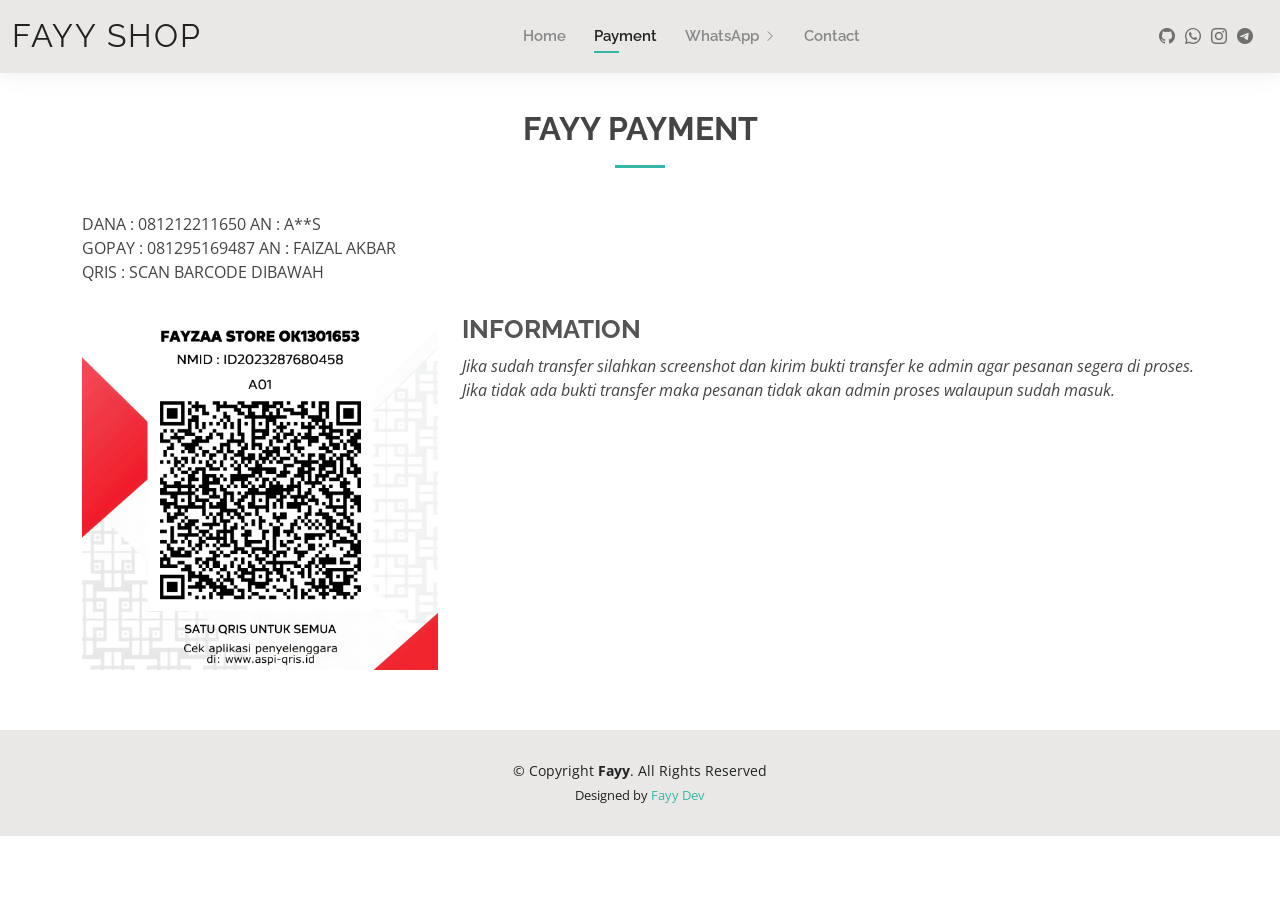
==== about.html @ c27b8fd0 "Fayy Dev" ====
<!DOCTYPE html>
<html lang="en">

<head>
  <meta charset="utf-8">
  <meta content="width=device-width, initial-scale=1.0" name="viewport">

  <title>Fayy Dev</title>
  <meta content="" name="description">
  <meta content="" name="keywords">

  <!-- Favicons -->
  <link href="assets/img/favicon.png" rel="icon">
  <link href="assets/img/apple-touch-icon.png" rel="apple-touch-icon">

  <!-- Google Fonts -->
  <link href="https://fonts.googleapis.com/css?family=Open+Sans:300,300i,400,400i,600,600i,700,700i|Raleway:300,300i,400,400i,500,500i,600,600i,700,700i|Poppins:300,300i,400,400i,500,500i,600,600i,700,700i" rel="stylesheet">

  <!-- Vendor CSS Files -->
  <link href="assets/vendor/aos/aos.css" rel="stylesheet">
  <link href="assets/vendor/bootstrap/css/bootstrap.min.css" rel="stylesheet">
  <link href="assets/vendor/bootstrap-icons/bootstrap-icons.css" rel="stylesheet">
  <link href="assets/vendor/boxicons/css/boxicons.min.css" rel="stylesheet">
  <link href="assets/vendor/glightbox/css/glightbox.min.css" rel="stylesheet">
  <link href="assets/vendor/swiper/swiper-bundle.min.css" rel="stylesheet">

  <!-- Template Main CSS File -->
  <link href="assets/css/style.css" rel="stylesheet">

  <!-- =======================================================
  * Template Name: Kelly
  * Updated: Sep 18 2023 with Bootstrap v5.3.2
  * Template URL: https://bootstrapmade.com/kelly-free-bootstrap-cv-resume-html-template/
  * Author: BootstrapMade.com
  * License: https://bootstrapmade.com/license/
  ======================================================== -->
</head>

<body>

  <!-- ======= Header ======= -->
  <header id="header" class="fixed-top">
    <div class="container-fluid d-flex justify-content-between align-items-center">

      <h1 class="logo me-auto me-lg-0"><a href="index.html">FAYY SHOP</a></h1>
      <!-- Uncomment below if you prefer to use an image logo -->
      <!-- <a href="index.html" class="logo"><img src="assets/img/logo.png" alt="" class="img-fluid"></a>-->

      <nav id="navbar" class="navbar order-last order-lg-0">
        <ul>
          <li><a href="index.html">Home</a></li>
          <li><a class="active" href="about.html">Payment</a></li>
          <li class="dropdown"><a href="#"><span>WhatsApp</span> <i class="bi bi-chevron-right"></i></a>
                <ul>
                  <li><a href="https://wa.me/17197668903">Cs 1</a></li>
                  <li><a href="https://wa.me/6281295169487">Cs 2</a></li>
                  <li><a href="https://wa.me/18186725811">Cs 3</a></li>
                  <li><a href="https://wa.me/18189627113">Cs 4</a></li>
                  <li><a href="https://wa.me/6281212211650">Cs 5</a></li>
                </ul>
              </li>
          <li><a href="contact.html">Contact</a></li>
        </ul>
        <i class="bi bi-list mobile-nav-toggle"></i>
      </nav><!-- .navbar -->

      <div class="header-social-links">
        <a href="https://github.com/Fayzaaup" class="twitter"><i class="bi bi-github"></i></a>
        <a href="https://wa.me/17197668903" class="facebook"><i class="bi bi-whatsapp"></i></a>
        <a href="https://instagram.com/@abcdefayza1" class="instagram"><i class="bi bi-instagram"></i></a>
        <a href="https://t.me/fayyshop10" class="linkedin"><i class="bi bi-telegram"></i></i></a>
      </div>

  </header><!-- End Header -->

  <main id="main">

    <!-- ======= About Section ======= -->
    <section id="about" class="about">
      <div class="container" data-aos="fade-up">

        <div class="section-title">
          <h2>FAYY PAYMENT</h2><br>
          <p>
            DANA : 081212211650 AN : A**S<br>
            GOPAY : 081295169487 AN : FAIZAL AKBAR<br>
            QRIS : SCAN BARCODE DIBAWAH
          </p>
        </div>

        <div class="row">
          <div class="col-lg-4">
            <img src="assets/img/qris.jpg" class="img-fluid" alt="">
          </div>
          <div class="col-lg-8 pt-4 pt-lg-0 content">
            <h3>INFORMATION</h3>
            <p class="fst-italic">
              Jika sudah transfer silahkan screenshot dan kirim bukti transfer ke admin agar pesanan segera di proses. Jika tidak ada bukti transfer maka pesanan tidak akan admin proses walaupun sudah masuk.
            </p>
            <!-- End Testimonials Section -->

  </main><!-- End #main -->

  <!-- ======= Footer ======= -->
  <footer id="footer">
    <div class="container">
      <div class="copyright">
        &copy; Copyright <strong><span>Fayy</span></strong>. All Rights Reserved
      </div>
      <div class="credits">
        <!-- All the links in the footer should remain intact. -->
        <!-- You can delete the links only if you purchased the pro version. -->
        <!-- Licensing information: https://bootstrapmade.com/license/ -->
        <!-- Purchase the pro version with working PHP/AJAX contact form: https://bootstrapmade.com/kelly-free-bootstrap-cv-resume-html-template/ -->
        Designed by <a href="https://wa.me/17197668903">Fayy Dev</a>
      </div>
    </div>
  </footer><!-- End  Footer -->

  <div id="preloader"></div>
  <a href="#" class="back-to-top d-flex align-items-center justify-content-center"><i class="bi bi-arrow-up-short"></i></a>

  <!-- Vendor JS Files -->
  <script src="assets/vendor/purecounter/purecounter_vanilla.js"></script>
  <script src="assets/vendor/aos/aos.js"></script>
  <script src="assets/vendor/bootstrap/js/bootstrap.bundle.min.js"></script>
  <script src="assets/vendor/glightbox/js/glightbox.min.js"></script>
  <script src="assets/vendor/isotope-layout/isotope.pkgd.min.js"></script>
  <script src="assets/vendor/swiper/swiper-bundle.min.js"></script>
  <script src="assets/vendor/waypoints/noframework.waypoints.js"></script>
  <script src="assets/vendor/php-email-form/validate.js"></script>

  <!-- Template Main JS File -->
  <script src="assets/js/main.js"></script>

</body>

</html>
---- assets/css/style.css ----
/**
* Template Name: Kelly
* Updated: Sep 18 2023 with Bootstrap v5.3.2
* Template URL: https://bootstrapmade.com/kelly-free-bootstrap-cv-resume-html-template/
* Author: BootstrapMade.com
* License: https://bootstrapmade.com/license/
*/

/*--------------------------------------------------------------
# General
--------------------------------------------------------------*/
body {
  font-family: "Open Sans", sans-serif;
  color: #444444;
}

a {
  color: #34b7a7;
  text-decoration: none;
}

a:hover {
  color: #51cdbe;
  text-decoration: none;
}

h1,
h2,
h3,
h4,
h5,
h6 {
  font-family: "Raleway", sans-serif;
}

#main {
  margin-top: 50px;
}

@media (max-width: 992px) {
  #main {
    margin-top: 30px;
  }
}

/*--------------------------------------------------------------
# Preloader
--------------------------------------------------------------*/
#preloader {
  position: fixed;
  top: 0;
  left: 0;
  right: 0;
  bottom: 0;
  z-index: 9999;
  overflow: hidden;
  background: #fff;
}

#preloader:before {
  content: "";
  position: fixed;
  top: calc(50% - 30px);
  left: calc(50% - 30px);
  border: 6px solid #34b7a7;
  border-top-color: #dcf5f2;
  border-radius: 50%;
  width: 60px;
  height: 60px;
  animation: animate-preloader 1s linear infinite;
}

@keyframes animate-preloader {
  0% {
    transform: rotate(0deg);
  }

  100% {
    transform: rotate(360deg);
  }
}

/*--------------------------------------------------------------
# Back to top button
--------------------------------------------------------------*/
.back-to-top {
  position: fixed;
  visibility: hidden;
  opacity: 0;
  right: 15px;
  bottom: 15px;
  z-index: 996;
  background: #34b7a7;
  width: 40px;
  height: 40px;
  border-radius: 50px;
  transition: all 0.4s;
}

.back-to-top i {
  font-size: 24px;
  color: #fff;
  line-height: 0;
}

.back-to-top:hover {
  background: #49cbbb;
  color: #fff;
}

.back-to-top.active {
  visibility: visible;
  opacity: 1;
}

/*--------------------------------------------------------------
# Header
--------------------------------------------------------------*/
#header {
  background: #e9e8e6;
  box-shadow: 0px 0px 25px 0 rgba(0, 0, 0, 0.08);
  z-index: 997;
  padding: 15px 0;
}

#header .logo {
  font-size: 32px;
  margin: 0;
  padding: 0;
  line-height: 1;
  font-weight: 400;
  letter-spacing: 2px;
  text-transform: uppercase;
}

#header .logo a {
  color: #222222;
}

#header .logo img {
  max-height: 40px;
}

@media (max-width: 992px) {
  #header .logo {
    font-size: 28px;
  }
}

/*--------------------------------------------------------------
# Header Social Links
--------------------------------------------------------------*/
.header-social-links {
  padding-right: 15px;
}

.header-social-links a {
  color: #6f6f6f;
  padding-left: 6px;
  display: inline-block;
  line-height: 0px;
  transition: 0.3s;
  font-size: 16px;
}

.header-social-links a:hover {
  color: #34b7a7;
}

/*--------------------------------------------------------------
# Navigation Menu
--------------------------------------------------------------*/
/**
* Desktop Navigation 
*/
.navbar {
  padding: 0;
}

.navbar ul {
  margin: 0;
  padding: 0;
  display: flex;
  list-style: none;
  align-items: center;
}

.navbar li {
  position: relative;
  padding: 10px 0 10px 28px;
}

.navbar a,
.navbar a:focus {
  display: flex;
  align-items: center;
  justify-content: space-between;
  font-family: "Raleway", sans-serif;
  font-size: 15px;
  font-weight: 600;
  color: #888888;
  white-space: nowrap;
  transition: 0.3s;
  position: relative;
}

.navbar a i,
.navbar a:focus i {
  font-size: 12px;
  line-height: 0;
  margin-left: 5px;
}

.navbar>ul>li>a:before {
  content: "";
  position: absolute;
  width: 0;
  height: 2px;
  bottom: -5px;
  left: 0;
  background-color: #34b7a7;
  visibility: hidden;
  width: 0px;
  transition: all 0.3s ease-in-out 0s;
}

.navbar a:hover:before,
.navbar li:hover>a:before,
.navbar .active:before {
  visibility: visible;
  width: 25px;
}

.navbar a:hover,
.navbar .active,
.navbar .active:focus,
.navbar li:hover>a {
  color: #222222;
}

.navbar .dropdown ul {
  display: block;
  position: absolute;
  left: 14px;
  top: calc(100% + 30px);
  margin: 0;
  padding: 10px 0;
  z-index: 99;
  opacity: 0;
  visibility: hidden;
  background: #fff;
  box-shadow: 0px 0px 30px rgba(127, 137, 161, 0.25);
  transition: 0.3s;
  border-radius: 4px;
}

.navbar .dropdown ul li {
  min-width: 200px;
  padding: 0;
}

.navbar .dropdown ul a {
  padding: 10px 20px;
  font-size: 15px;
  text-transform: none;
  font-weight: 600;
}

.navbar .dropdown ul a i {
  font-size: 12px;
}

.navbar .dropdown ul a:hover,
.navbar .dropdown ul .active:hover,
.navbar .dropdown ul li:hover>a {
  color: #34b7a7;
}

.navbar .dropdown:hover>ul {
  opacity: 1;
  top: 100%;
  visibility: visible;
}

.navbar .dropdown .dropdown ul {
  top: 0;
  left: calc(100% - 30px);
  visibility: hidden;
}

.navbar .dropdown .dropdown:hover>ul {
  opacity: 1;
  top: 0;
  left: 100%;
  visibility: visible;
}

@media (max-width: 1366px) {
  .navbar .dropdown .dropdown ul {
    left: -90%;
  }

  .navbar .dropdown .dropdown:hover>ul {
    left: -100%;
  }
}

/**
* Mobile Navigation 
*/
.mobile-nav-toggle {
  color: #222222;
  font-size: 28px;
  cursor: pointer;
  display: none;
  line-height: 0;
  transition: 0.5s;
}

.mobile-nav-toggle.bi-x {
  color: #fff;
}

@media (max-width: 991px) {
  .mobile-nav-toggle {
    display: block;
  }

  .navbar ul {
    display: none;
  }
}

.navbar-mobile {
  position: fixed;
  overflow: hidden;
  top: 0;
  right: 0;
  left: 0;
  bottom: 0;
  background: rgba(9, 9, 9, 0.9);
  transition: 0.3s;
  z-index: 999;
}

.navbar-mobile .mobile-nav-toggle {
  position: absolute;
  top: 15px;
  right: 15px;
}

.navbar-mobile ul {
  display: block;
  position: absolute;
  top: 55px;
  right: 15px;
  bottom: 15px;
  left: 15px;
  padding: 10px 0;
  border-radius: 10px;
  background-color: #fff;
  overflow-y: auto;
  transition: 0.3s;
}

.navbar-mobile a,
.navbar-mobile a:focus {
  font-size: 15px;
  padding-right: 15px;
  color: #222222;
}

.navbar-mobile a:hover,
.navbar-mobile .active,
.navbar-mobile li:hover>a {
  color: #34b7a7;
}

.navbar-mobile .getstarted,
.navbar-mobile .getstarted:focus {
  margin: 15px;
}

.navbar-mobile .dropdown ul {
  position: static;
  display: none;
  margin: 10px 20px;
  padding: 10px 0;
  z-index: 99;
  opacity: 1;
  visibility: visible;
  background: #fff;
  box-shadow: 0px 0px 30px rgba(127, 137, 161, 0.25);
}

.navbar-mobile .dropdown ul li {
  min-width: 200px;
}

.navbar-mobile .dropdown ul a {
  padding: 10px 20px;
}

.navbar-mobile .dropdown ul a i {
  font-size: 12px;
}

.navbar-mobile .dropdown ul a:hover,
.navbar-mobile .dropdown ul .active:hover,
.navbar-mobile .dropdown ul li:hover>a {
  color: #34b7a7;
}

.navbar-mobile .dropdown>.dropdown-active {
  display: block;
}

/*--------------------------------------------------------------
# Hero Section
--------------------------------------------------------------*/
#hero {
  width: 100%;
  height: 100vh;
  background: url("../img/hero-bg.jpg") top right;
  background-size: cover;
}

#hero .container {
  padding-top: 70px;
  position: relative;
}

@media (max-width: 992px) {
  #hero .container {
    padding-top: 58px;
  }
}

#hero h1 {
  margin: 0;
  font-size: 48px;
  font-weight: 700;
  line-height: 56px;
  color: #222222;
}

#hero h2 {
  color: #6f6f6f;
  margin: 10px 0 0 0;
  font-size: 22px;
}

#hero .btn-about {
  font-family: "Raleway", sans-serif;
  text-transform: uppercase;
  font-weight: 600;
  font-size: 12px;
  letter-spacing: 1px;
  display: inline-block;
  padding: 12px 40px;
  border-radius: 50px;
  transition: 0.5s;
  margin-top: 30px;
  color: #fff;
  background: #03e9f4;
}

#hero .btn-about:hover {
  background: #03e9f4;
    color: #fff;
    border-radius: 5px;
    box-shadow: 0 0 5px #03e9f4,
                0 0 25px #03e9f4,
                0 0 50px #03e9f4,
                0 0 100px #03e9f4;
}

@media (min-width: 1024px) {
  #hero {
    background-attachment: fixed;
  }
}

@media (max-width: 992px) {
  #hero:before {
    content: "";
    background: rgba(255, 255, 255, 0.8);
    position: absolute;
    bottom: 0;
    top: 0;
    left: 0;
    right: 0;
  }

  #hero h1 {
    font-size: 28px;
    line-height: 36px;
  }

  #hero h2 {
    font-size: 18px;
    line-height: 24px;
  }
}

/*--------------------------------------------------------------
# Sections General
--------------------------------------------------------------*/
section {
  padding: 60px 0;
}

.section-bg {
  background-color: #e7f8f6;
}

.section-title {
  text-align: left;
  padding-bottom: 30px;
}

.section-title h2 {
  text-align: center;
  font-size: 32px;
  font-weight: bold;
  text-transform: uppercase;
  margin-bottom: 20px;
  padding-bottom: 20px;
  position: relative;
}

.section-title h2::after {
  content: "";
  position: absolute;
  display: block;
  width: 50px;
  height: 3px;
  background: #34b7a7;
  bottom: 0;
  left: calc(50% - 25px);
}

.section-title p {
  margin-bottom: 0;
}

/*--------------------------------------------------------------
# Cta
--------------------------------------------------------------*/
.cta {
  background: linear-gradient(rgba(0, 0, 0, 0.6), rgba(0, 0, 0, 0.6)), url("../img/bg-1.jpg") fixed center center;
  background-size: cover;
  padding: 80px 0;
}

.cta h3 {
  color: #fff;
  font-size: 28px;
  font-weight: 700;
}

.cta p {
  color: #fff;
}

.cta .cta-btn {
  font-family: "Raleway", sans-serif;
  text-transform: uppercase;
  font-weight: 500;
  font-size: 16px;
  letter-spacing: 1px;
  display: inline-block;
  padding: 8px 20px;
  border-radius: 2px;
  transition: 0.5s;
  margin: 10px;
  border: 2px solid #fff;
  color: #fff;
}

.cta .cta-btn:hover {
  background: #34b7a7;
  border: 2px solid #34b7a7;
}

@media (max-width: 1024px) {
  .cta {
    background-attachment: scroll;
  }
}

@media (min-width: 769px) {
  .cta .cta-btn-container {
    display: flex;
    align-items: center;
    justify-content: flex-end;
  }
}

/*--------------------------------------------------------------
# About
--------------------------------------------------------------*/
.about .content h3 {
  font-weight: 700;
  font-size: 26px;
  color: #555555;
}

.about .content ul {
  list-style: none;
  padding: 0;
}

.about .content ul li {
  padding-bottom: 10px;
}

.about .content ul i {
  font-size: 20px;
  padding-right: 2px;
  color: #34b7a7;
}

.about .content p:last-child {
  margin-bottom: 0;
}

/*--------------------------------------------------------------
# Skills
--------------------------------------------------------------*/
.skills .progress {
  height: 60px;
  display: block;
  background: none;
  border-radius: 0;
}

.skills .progress .skill {
  padding: 10px 0;
  margin: 0 0 6px 0;
  text-transform: uppercase;
  display: block;
  font-weight: 600;
  font-family: "Poppins", sans-serif;
  color: #222222;
}

.skills .progress .skill .val {
  float: right;
  font-style: normal;
}

.skills .progress-bar-wrap {
  background: #f3f3f3;
}

.skills .progress-bar {
  width: 1px;
  height: 10px;
  transition: 0.9s;
  background-color: #34b7a7;
}

/*--------------------------------------------------------------
# Facts
--------------------------------------------------------------*/
.facts .counters span {
  font-size: 48px;
  display: block;
  color: #34b7a7;
}

.facts .counters p {
  padding: 0;
  margin: 0 0 20px 0;
  font-family: "Raleway", sans-serif;
  font-size: 14px;
}

/*--------------------------------------------------------------
# Testimonials
--------------------------------------------------------------*/
.testimonials .section-header {
  margin-bottom: 40px;
}

.testimonials .testimonials-carousel,
.testimonials .testimonials-slider {
  overflow: hidden;
}

.testimonials .testimonial-item {
  text-align: center;
}

.testimonials .testimonial-item .testimonial-img {
  width: 120px;
  border-radius: 50%;
  border: 4px solid #fff;
  margin: 0 auto;
}

.testimonials .testimonial-item h3 {
  font-size: 20px;
  font-weight: bold;
  margin: 10px 0 5px 0;
  color: #111;
}

.testimonials .testimonial-item h4 {
  font-size: 14px;
  color: #999;
  margin: 0 0 15px 0;
}

.testimonials .testimonial-item .quote-icon-left,
.testimonials .testimonial-item .quote-icon-right {
  color: #c8efea;
  font-size: 26px;
}

.testimonials .testimonial-item .quote-icon-left {
  display: inline-block;
  left: -5px;
  position: relative;
}

.testimonials .testimonial-item .quote-icon-right {
  display: inline-block;
  right: -5px;
  position: relative;
  top: 10px;
}

.testimonials .testimonial-item p {
  font-style: italic;
  margin: 0 auto 15px auto;
}

@media (min-width: 992px) {
  .testimonials .testimonial-item p {
    width: 80%;
  }
}

.testimonials .swiper-pagination {
  margin-top: 20px;
  position: relative;
}

.testimonials .swiper-pagination .swiper-pagination-bullet {
  width: 12px;
  height: 12px;
  background-color: #fff;
  opacity: 1;
  border: 1px solid #34b7a7;
}

.testimonials .swiper-pagination .swiper-pagination-bullet-active {
  background-color: #34b7a7;
}

/*--------------------------------------------------------------
# Resume
--------------------------------------------------------------*/
.resume .resume-title {
  font-size: 26px;
  font-weight: 400;
  margin-top: 20px;
  margin-bottom: 20px;
  color: #222222;
}

.resume .resume-item {
  padding: 0 0 20px 20px;
  margin-top: -2px;
  border-left: 2px solid #34b7a7;
  position: relative;
}

.resume .resume-item h4 {
  line-height: 18px;
  font-size: 18px;
  font-weight: 600;
  font-family: "Poppins", sans-serif;
  color: #1d685f;
  margin-bottom: 10px;
}

.resume .resume-item h5 {
  font-size: 16px;
  background: #effbf9;
  padding: 5px 15px;
  display: inline-block;
  font-weight: 600;
  margin-bottom: 10px;
  color: #34b7a7;
}

.resume .resume-item ul {
  padding-left: 20px;
}

.resume .resume-item ul li {
  padding-bottom: 10px;
}

.resume .resume-item:last-child {
  padding-bottom: 0;
}

.resume .resume-item::before {
  content: "";
  position: absolute;
  width: 16px;
  height: 16px;
  border-radius: 50px;
  left: -9px;
  top: 0;
  background: #fff;
  border: 2px solid #34b7a7;
}

/*--------------------------------------------------------------
# Services
--------------------------------------------------------------*/
.services .icon-box {
  text-align: center;
  padding: 70px 20px 80px 20px;
  transition: all ease-in-out 0.3s;
  background: #fff;
  box-shadow: 0px 0 35px 0 rgba(0, 0, 0, 0.08);
}

.services .icon-box .icon {
  margin: 0 auto;
  width: 100px;
  height: 100px;
  display: flex;
  align-items: center;
  justify-content: center;
  transition: ease-in-out 0.3s;
  position: relative;
}

.services .icon-box .icon i {
  font-size: 36px;
  transition: 0.5s;
  position: relative;
}

.services .icon-box .icon svg {
  position: absolute;
  top: 0;
  left: 0;
}

.services .icon-box .icon svg path {
  transition: 0.5s;
  fill: #f5f5f5;
}

.services .icon-box h4 {
  font-weight: 600;
  margin: 10px 0 15px 0;
  font-size: 22px;
}

.services .icon-box h4 a {
  color: #222222;
  transition: ease-in-out 0.3s;
}

.services .icon-box p {
  line-height: 24px;
  font-size: 14px;
  margin-bottom: 0;
}

.services .iconbox-blue i {
  color: #47aeff;
}

.services .iconbox-blue:hover .icon i {
  color: #fff;
}

.services .iconbox-blue:hover .icon path {
  fill: #47aeff;
}

.services .iconbox-orange i {
  color: #ffa76e;
}

.services .iconbox-orange:hover .icon i {
  color: #fff;
}

.services .iconbox-orange:hover .icon path {
  fill: #ffa76e;
}

.services .iconbox-pink i {
  color: #e80368;
}

.services .iconbox-pink:hover .icon i {
  color: #fff;
}

.services .iconbox-pink:hover .icon path {
  fill: #e80368;
}

.services .iconbox-yellow i {
  color: #ffbb2c;
}

.services .iconbox-yellow:hover .icon i {
  color: #fff;
}

.services .iconbox-yellow:hover .icon path {
  fill: #ffbb2c;
}

.services .iconbox-red i {
  color: #ff5828;
}

.services .iconbox-red:hover .icon i {
  color: #fff;
}

.services .iconbox-red:hover .icon path {
  fill: #ff5828;
}

.services .iconbox-teal i {
  color: #11dbcf;
}

.services .iconbox-teal:hover .icon i {
  color: #fff;
}

.services .iconbox-teal:hover .icon path {
  fill: #11dbcf;
}

/*--------------------------------------------------------------
# Portfolio
--------------------------------------------------------------*/
.portfolio .portfolio-item {
  margin-bottom: 30px;
}

.portfolio #portfolio-flters {
  padding: 0;
  margin: 0 auto 20px auto;
  list-style: none;
  text-align: center;
}

.portfolio #portfolio-flters li {
  cursor: pointer;
  display: inline-block;
  padding: 8px 16px 10px 16px;
  font-size: 13px;
  font-weight: 500;
  line-height: 1;
  text-transform: uppercase;
  color: #444444;
  margin-bottom: 5px;
  transition: all 0.3s ease-in-out;
  border-radius: 50px;
}

.portfolio #portfolio-flters li:hover,
.portfolio #portfolio-flters li.filter-active {
  color: #fff;
  background: #34b7a7;
}

.portfolio #portfolio-flters li:last-child {
  margin-right: 0;
}

.portfolio .portfolio-wrap {
  transition: 0.3s;
  position: relative;
  overflow: hidden;
  z-index: 1;
  background: rgba(34, 34, 34, 0.6);
}

.portfolio .portfolio-wrap::before {
  content: "";
  background: rgba(34, 34, 34, 0.6);
  position: absolute;
  left: 0;
  right: 0;
  top: 0;
  bottom: 0;
  transition: all ease-in-out 0.3s;
  z-index: 2;
  opacity: 0;
}

.portfolio .portfolio-wrap img {
  transition: all ease-in-out 0.3s;
}

.portfolio .portfolio-wrap .portfolio-info {
  opacity: 0;
  position: absolute;
  top: 0;
  left: 0;
  right: 0;
  bottom: 0;
  z-index: 3;
  transition: all ease-in-out 0.3s;
  display: flex;
  flex-direction: column;
  justify-content: flex-end;
  align-items: flex-start;
  padding: 20px;
}

.portfolio .portfolio-wrap .portfolio-info h4 {
  font-size: 20px;
  color: #fff;
  font-weight: 600;
}

.portfolio .portfolio-wrap .portfolio-info p {
  color: rgba(255, 255, 255, 0.7);
  font-size: 14px;
  text-transform: uppercase;
  padding: 0;
  margin: 0;
  font-style: italic;
}

.portfolio .portfolio-wrap .portfolio-links {
  text-align: center;
  z-index: 4;
}

.portfolio .portfolio-wrap .portfolio-links a {
  color: #fff;
  margin: 0 5px 0 0;
  font-size: 28px;
  display: inline-block;
  transition: 0.3s;
}

.portfolio .portfolio-wrap .portfolio-links a:hover {
  color: #78d9cd;
}

.portfolio .portfolio-wrap:hover::before {
  opacity: 1;
}

.portfolio .portfolio-wrap:hover img {
  transform: scale(1.2);
}

.portfolio .portfolio-wrap:hover .portfolio-info {
  opacity: 1;
}

/*--------------------------------------------------------------
# Portfolio Details
--------------------------------------------------------------*/
.portfolio-details {
  padding-top: 0;
}

.portfolio-details .portfolio-details-slider img {
  width: 100%;
}

.portfolio-details .portfolio-details-slider .swiper-pagination {
  margin-top: 20px;
  position: relative;
}

.portfolio-details .portfolio-details-slider .swiper-pagination .swiper-pagination-bullet {
  width: 12px;
  height: 12px;
  background-color: #fff;
  opacity: 1;
  border: 1px solid #34b7a7;
}

.portfolio-details .portfolio-details-slider .swiper-pagination .swiper-pagination-bullet-active {
  background-color: #34b7a7;
}

.portfolio-details .portfolio-info {
  padding: 30px;
  box-shadow: 0px 0 30px rgba(34, 34, 34, 0.08);
}

.portfolio-details .portfolio-info h3 {
  font-size: 22px;
  font-weight: 700;
  margin-bottom: 20px;
  padding-bottom: 20px;
  border-bottom: 1px solid #eee;
}

.portfolio-details .portfolio-info ul {
  list-style: none;
  padding: 0;
  font-size: 15px;
}

.portfolio-details .portfolio-info ul li+li {
  margin-top: 10px;
}

.portfolio-details .portfolio-description {
  padding-top: 30px;
}

.portfolio-details .portfolio-description h2 {
  font-size: 26px;
  font-weight: 700;
  margin-bottom: 20px;
}

.portfolio-details .portfolio-description p {
  padding: 0;
}

/*--------------------------------------------------------------
# Contact
--------------------------------------------------------------*/
.contact .info {
  width: 100%;
  background: #fff;
}

.contact .info i {
  font-size: 20px;
  color: #34b7a7;
  float: left;
  width: 44px;
  height: 44px;
  background: #effbf9;
  display: flex;
  justify-content: center;
  align-items: center;
  border-radius: 50px;
  transition: all 0.3s ease-in-out;
}

.contact .info h4 {
  padding: 0 0 0 60px;
  font-size: 22px;
  font-weight: 600;
  margin-bottom: 5px;
  color: #222222;
}

.contact .info p {
  padding: 0 0 0 60px;
  margin-bottom: 0;
  font-size: 14px;
  color: #555555;
}

.contact .info .email,
.contact .info .phone {
  margin-top: 40px;
}

.contact .info .email:hover i,
.contact .info .address:hover i,
.contact .info .phone:hover i {
  background: #34b7a7;
  color: #fff;
}

.contact .php-email-form {
  width: 100%;
  background: #fff;
}

.contact .php-email-form .form-group {
  padding-bottom: 8px;
}

.contact .php-email-form .error-message {
  display: none;
  color: #fff;
  background: #ed3c0d;
  text-align: center;
  padding: 15px;
  font-weight: 600;
}

.contact .php-email-form .sent-message {
  display: none;
  color: #fff;
  background: #18d26e;
  text-align: center;
  padding: 15px;
  font-weight: 600;
}

.contact .php-email-form .loading {
  display: none;
  background: #fff;
  text-align: center;
  padding: 15px;
}

.contact .php-email-form .loading:before {
  content: "";
  display: inline-block;
  border-radius: 50%;
  width: 24px;
  height: 24px;
  margin: 0 10px -6px 0;
  border: 3px solid #18d26e;
  border-top-color: #eee;
  animation: animate-loading 1s linear infinite;
}

.contact .php-email-form input,
.contact .php-email-form textarea {
  border-radius: 4px;
  box-shadow: none;
  font-size: 14px;
}

.contact .php-email-form input:focus,
.contact .php-email-form textarea:focus {
  border-color: #34b7a7;
}

.contact .php-email-form input {
  height: 44px;
}

.contact .php-email-form textarea {
  padding: 10px 12px;
}

.contact .php-email-form button[type=submit] {
  background: #34b7a7;
  border: 0;
  padding: 10px 30px 12px 30px;
  color: #fff;
  transition: 0.4s;
  border-radius: 50px;
}

.contact .php-email-form button[type=submit]:hover {
  background: #3dc8b7;
}

@keyframes animate-loading {
  0% {
    transform: rotate(0deg);
  }

  100% {
    transform: rotate(360deg);
  }
}

/*--------------------------------------------------------------
# Footer
--------------------------------------------------------------*/
#footer {
  background: #e9e8e6;
  padding: 30px 0;
  color: #222222;
  font-size: 14px;
  text-align: center;
}

#footer .credits {
  padding-top: 5px;
  font-size: 13px;
}

#footer .credits a {
  color: #34b7a7;
}
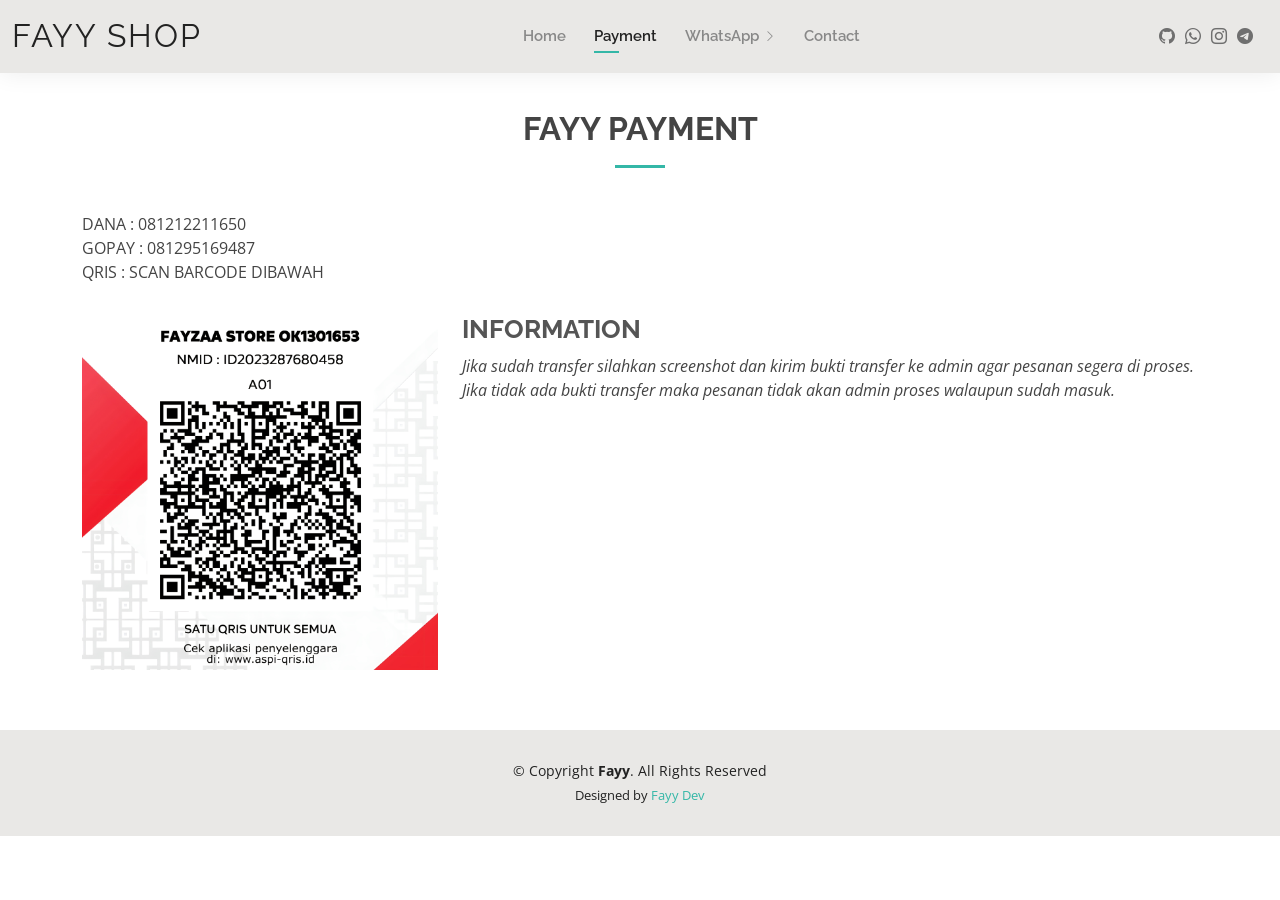
==== commit 2d974c9b: "Fayy Dev" ====
--- a/about.html
+++ b/about.html
@@ -82,8 +82,8 @@
         <div class="section-title">
           <h2>FAYY PAYMENT</h2><br>
           <p>
-            DANA : 081212211650 AN : A**S<br>
-            GOPAY : 081295169487 AN : FAIZAL AKBAR<br>
+            DANA : 081212211650<br>
+            GOPAY : 081295169487<br>
             QRIS : SCAN BARCODE DIBAWAH
           </p>
         </div>
@@ -135,4 +135,4 @@
 
 </body>
 
-</html>+</html>
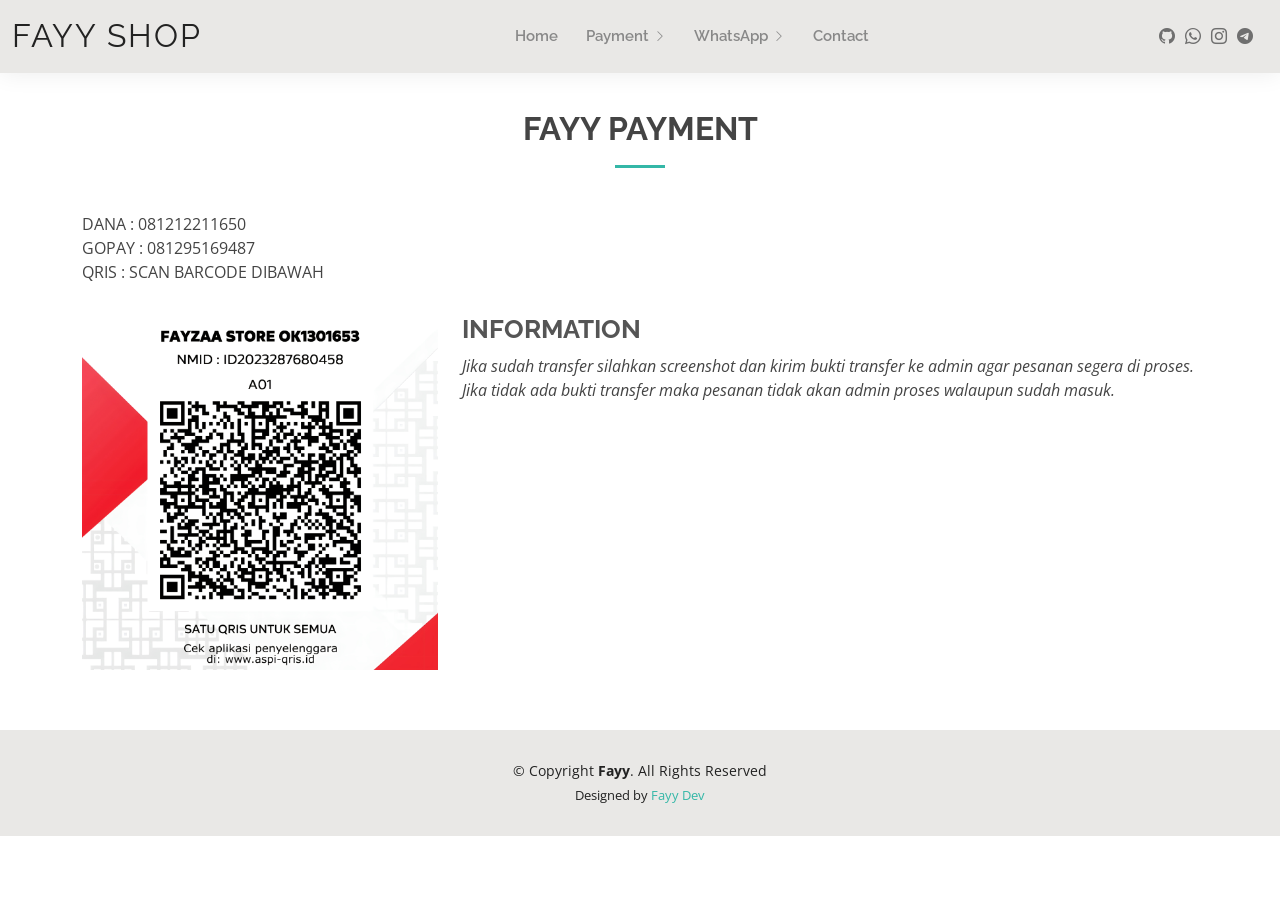
==== commit 2e8334ff: "Add files via upload" ====
--- a/about.html
+++ b/about.html
@@ -10,8 +10,8 @@
   <meta content="" name="keywords">
 
   <!-- Favicons -->
-  <link href="assets/img/favicon.png" rel="icon">
-  <link href="assets/img/apple-touch-icon.png" rel="apple-touch-icon">
+  <link href="assets/img/fayy.png" rel="icon">
+  <link href="assets/img/fayy.png" rel="apple-touch-icon">
 
   <!-- Google Fonts -->
   <link href="https://fonts.googleapis.com/css?family=Open+Sans:300,300i,400,400i,600,600i,700,700i|Raleway:300,300i,400,400i,500,500i,600,600i,700,700i|Poppins:300,300i,400,400i,500,500i,600,600i,700,700i" rel="stylesheet">
@@ -49,7 +49,12 @@
       <nav id="navbar" class="navbar order-last order-lg-0">
         <ul>
           <li><a href="index.html">Home</a></li>
-          <li><a class="active" href="about.html">Payment</a></li>
+          <li class="dropdown"><a href="#"><span>Payment</span> <i class="bi bi-chevron-right"></i></a>
+                <ul>
+                  <li><a href="about.html">PAYMENT FAYY</a></li>
+                  <li><a href="about2.html">PAYMENT FLYY</a></a></li>
+                  </ul>
+                  </li>
           <li class="dropdown"><a href="#"><span>WhatsApp</span> <i class="bi bi-chevron-right"></i></a>
                 <ul>
                   <li><a href="https://wa.me/17197668903">Cs 1</a></li>
@@ -135,4 +140,4 @@
 
 </body>
 
-</html>
+</html>
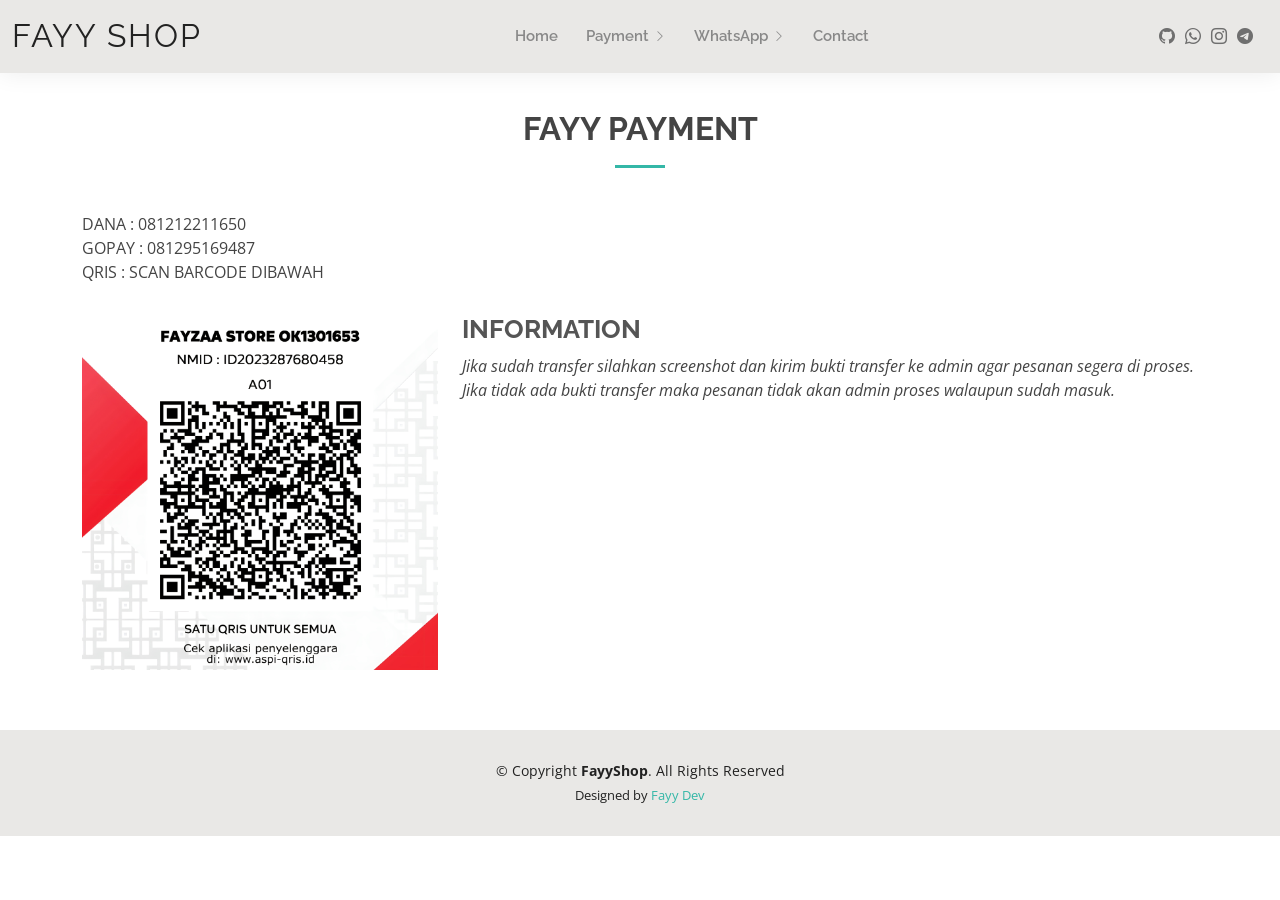
==== commit 7e5cf908: "Fayy Dev" ====
--- a/about.html
+++ b/about.html
@@ -57,7 +57,6 @@
                   </li>
           <li class="dropdown"><a href="#"><span>WhatsApp</span> <i class="bi bi-chevron-right"></i></a>
                 <ul>
-                  <li><a href="https://wa.me/17197668903">Cs 1</a></li>
                   <li><a href="https://wa.me/6281295169487">Cs 2</a></li>
                   <li><a href="https://wa.me/18186725811">Cs 3</a></li>
                   <li><a href="https://wa.me/18189627113">Cs 4</a></li>
@@ -71,7 +70,7 @@
 
       <div class="header-social-links">
         <a href="https://github.com/Fayzaaup" class="twitter"><i class="bi bi-github"></i></a>
-        <a href="https://wa.me/17197668903" class="facebook"><i class="bi bi-whatsapp"></i></a>
+        <a href="https://wa.me/6281295169487" class="facebook"><i class="bi bi-whatsapp"></i></a>
         <a href="https://instagram.com/@abcdefayza1" class="instagram"><i class="bi bi-instagram"></i></a>
         <a href="https://t.me/fayyshop10" class="linkedin"><i class="bi bi-telegram"></i></i></a>
       </div>
@@ -110,7 +109,7 @@
   <footer id="footer">
     <div class="container">
       <div class="copyright">
-        &copy; Copyright <strong><span>Fayy</span></strong>. All Rights Reserved
+        &copy; Copyright <strong><span>FayyShop</span></strong>. All Rights Reserved
       </div>
       <div class="credits">
         <!-- All the links in the footer should remain intact. -->
@@ -140,4 +139,4 @@
 
 </body>
 
-</html>+</html>
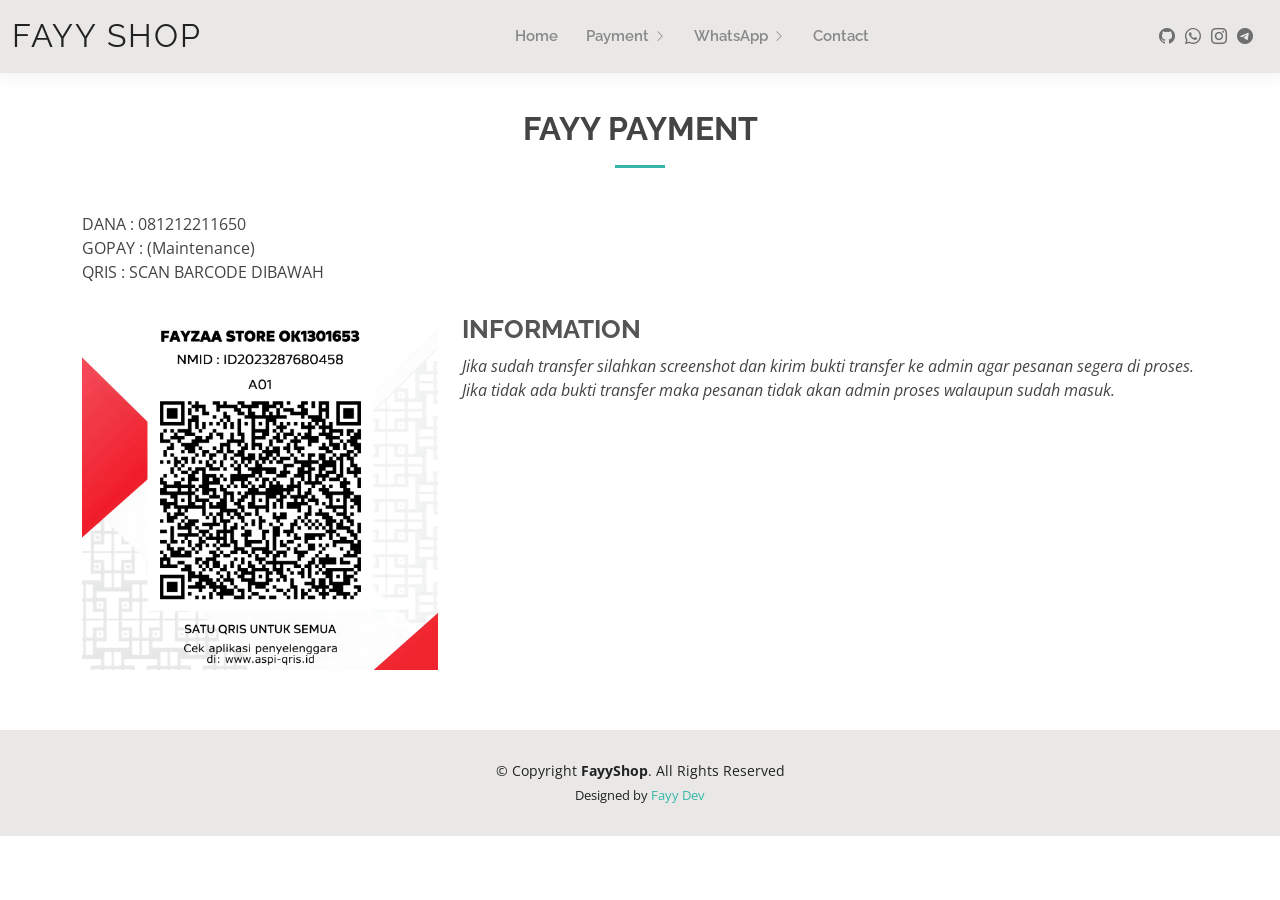
==== commit 30f7e946: "Update about.html" ====
--- a/about.html
+++ b/about.html
@@ -87,7 +87,7 @@
           <h2>FAYY PAYMENT</h2><br>
           <p>
             DANA : 081212211650<br>
-            GOPAY : 081295169487<br>
+            GOPAY : (Maintenance)<br>
             QRIS : SCAN BARCODE DIBAWAH
           </p>
         </div>
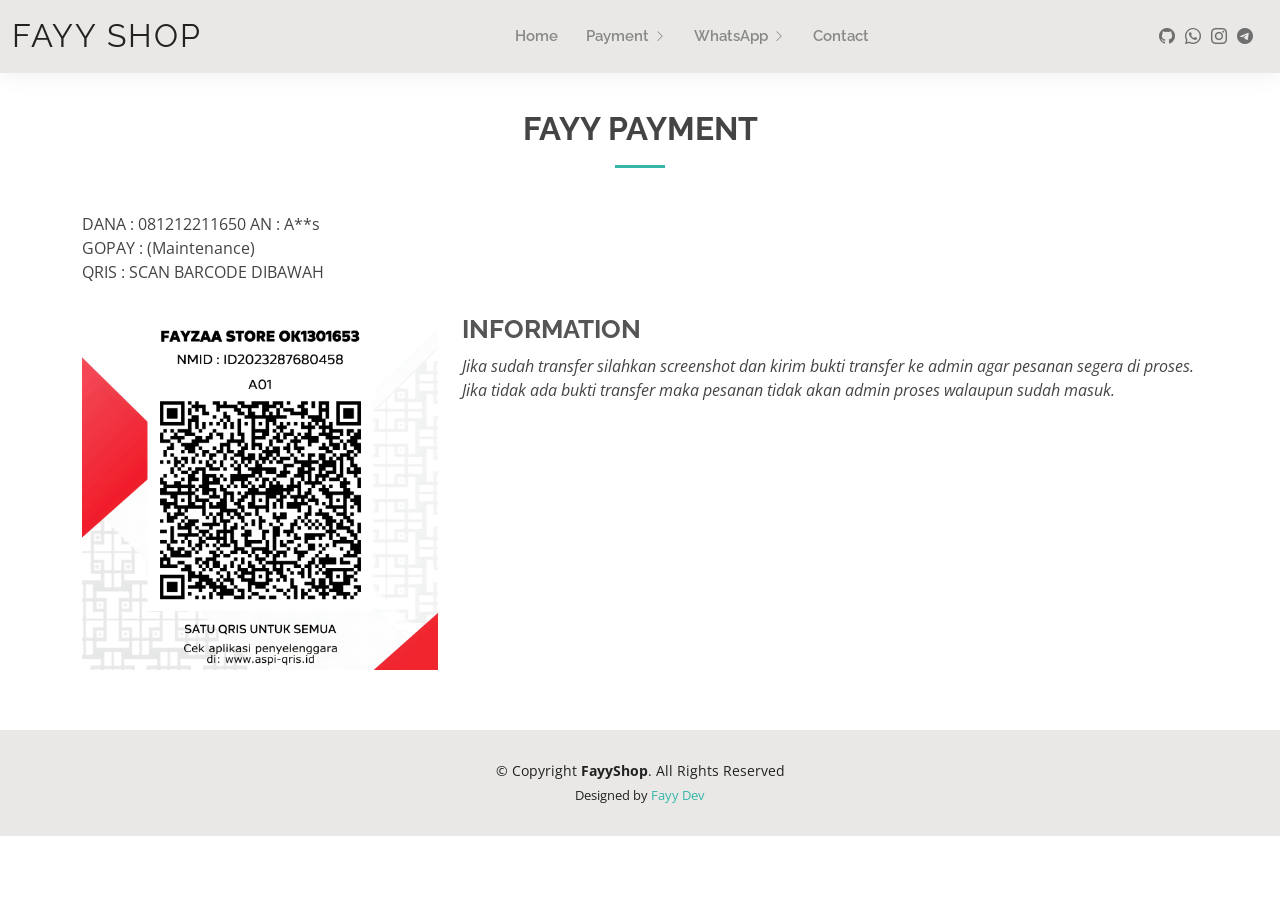
==== commit e5cd5ace: "Update about.html" ====
--- a/about.html
+++ b/about.html
@@ -57,10 +57,7 @@
                   </li>
           <li class="dropdown"><a href="#"><span>WhatsApp</span> <i class="bi bi-chevron-right"></i></a>
                 <ul>
-                  <li><a href="https://wa.me/6281295169487">Cs 2</a></li>
-                  <li><a href="https://wa.me/18186725811">Cs 3</a></li>
-                  <li><a href="https://wa.me/18189627113">Cs 4</a></li>
-                  <li><a href="https://wa.me/6281212211650">Cs 5</a></li>
+                  <li><a href="https://wa.me/6281295169487">Cs 1</a></li>
                 </ul>
               </li>
           <li><a href="contact.html">Contact</a></li>
@@ -86,7 +83,7 @@
         <div class="section-title">
           <h2>FAYY PAYMENT</h2><br>
           <p>
-            DANA : 081212211650<br>
+            DANA : 081212211650 AN : A**s<br>
             GOPAY : (Maintenance)<br>
             QRIS : SCAN BARCODE DIBAWAH
           </p>
